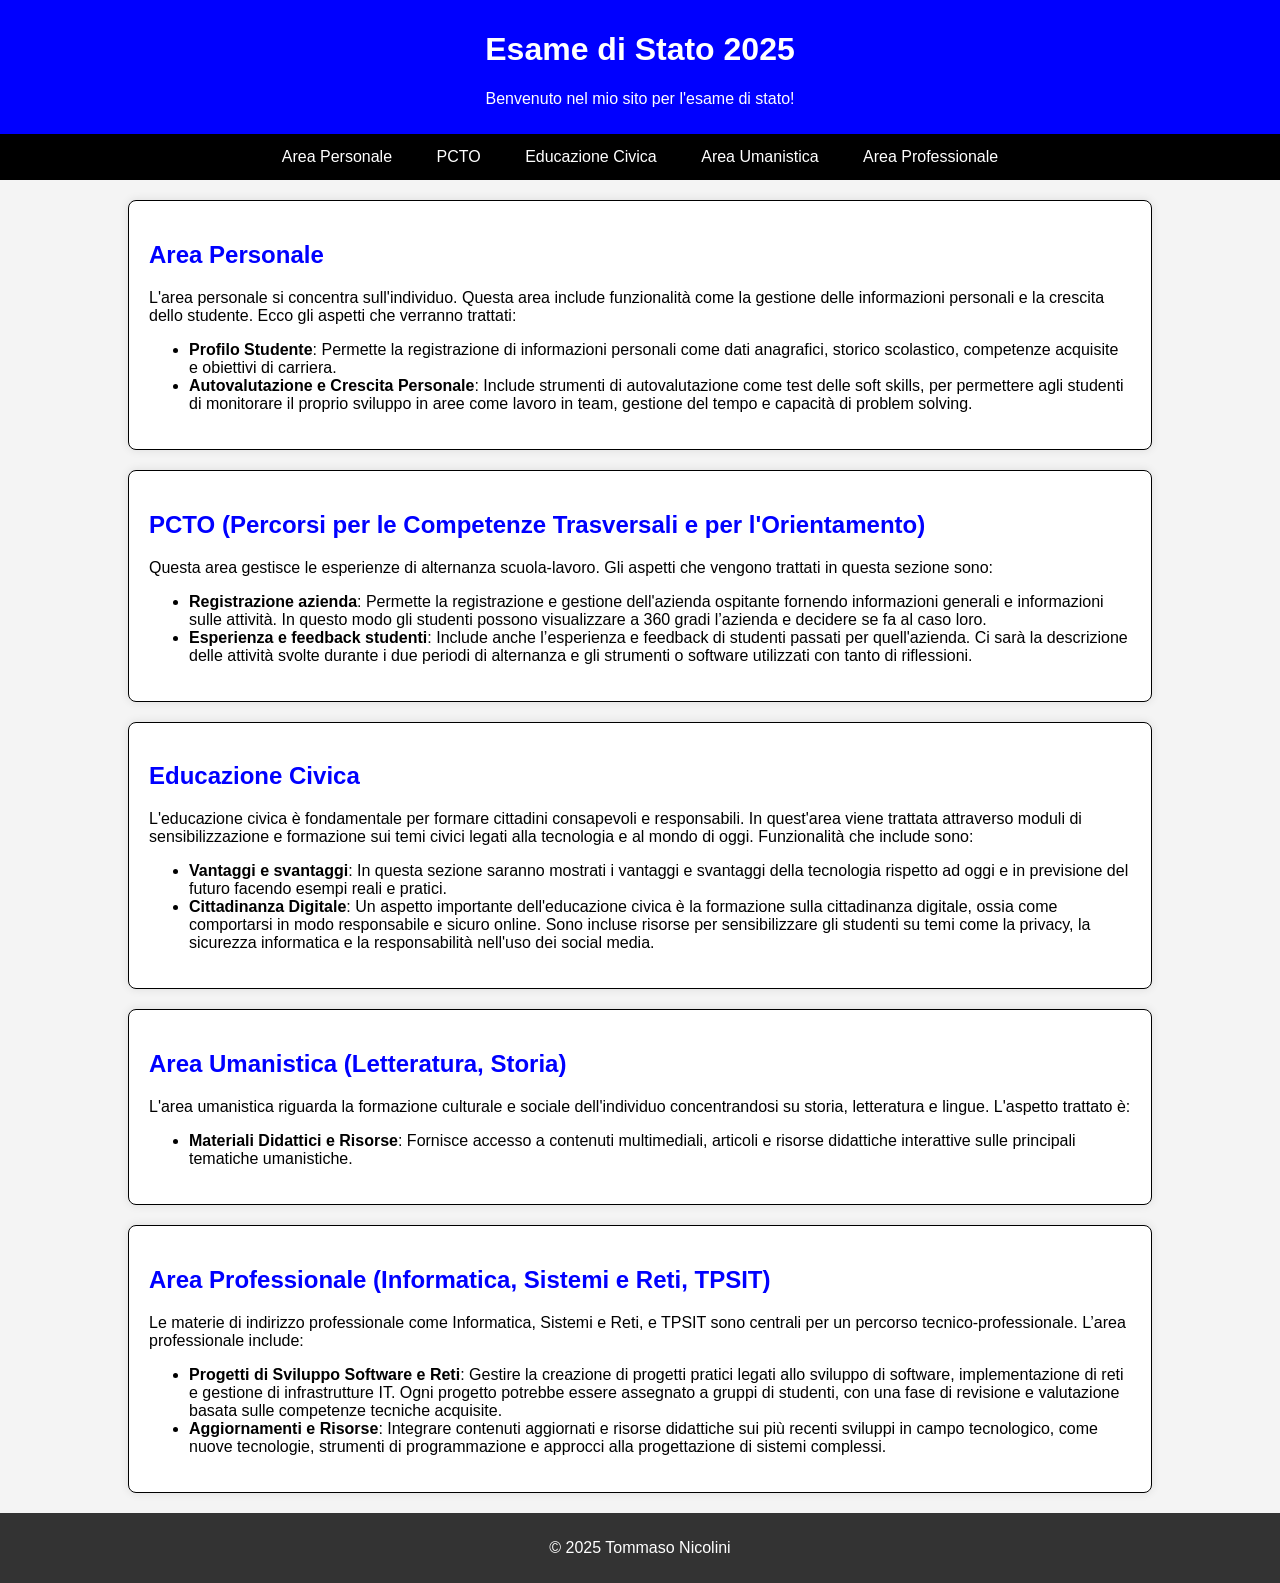
==== index.html @ be48b4ac "Update and rename sito1.html to index.html" ====
<!DOCTYPE html>
<html lang="it">
<head>
    <meta charset="UTF-8" />
    <meta name="viewport" content="width=device-width, initial-scale=1.0"/>
    <title>Esame di Stato</title>
    <link rel="stylesheet" href="css/stilePagIniziale.css" />
</head>
<body>

<header>
    <h1>Esame di Stato 2025</h1>
    <p>Benvenuto nel mio sito per l'esame di stato!</p>
</header>

<nav>
    <a href="area-personale.html">Area Personale</a>
    <a href="pcto.html">PCTO</a>
    <a href="educazione-civica.html">Educazione Civica</a>
    <a href="area-umanistica.html">Area Umanistica</a>
    <a href="area-professionale.html">Area Professionale</a>
</nav>

<div class="container">
    <!-- Sezione Area Personale -->
    <div id="area-personale" class="block">
        <h2>Area Personale</h2>
        <p>L'area personale si concentra sull'individuo. Questa area include funzionalità come la gestione delle informazioni personali e la crescita dello studente. Ecco gli aspetti che verranno trattati:</p>
        <ul>
            <li><strong>Profilo Studente</strong>: Permette la registrazione di informazioni personali come dati anagrafici, storico scolastico, competenze acquisite e obiettivi di carriera.</li>
            <li><strong>Autovalutazione e Crescita Personale</strong>: Include strumenti di autovalutazione come test delle soft skills, per permettere agli studenti di monitorare il proprio sviluppo in aree come lavoro in team, gestione del tempo e capacità di problem solving.</li>
        </ul>
    </div>

    <!-- Sezione PCTO -->
    <div id="pcto" class="block">
        <h2>PCTO (Percorsi per le Competenze Trasversali e per l'Orientamento)</h2>
        <p>Questa area gestisce le esperienze di alternanza scuola-lavoro. Gli aspetti che vengono trattati in questa sezione sono:</p>
        <ul>
            <li><strong>Registrazione azienda</strong>: Permette la registrazione e gestione dell'azienda ospitante fornendo informazioni generali e informazioni sulle attività. In questo modo gli studenti possono visualizzare a 360 gradi l’azienda e decidere se fa al caso loro.</li>
            <li><strong>Esperienza e feedback studenti</strong>: Include anche l’esperienza e feedback di studenti passati per quell'azienda. Ci sarà la descrizione delle attività svolte durante i due periodi di alternanza e gli strumenti o software utilizzati con tanto di riflessioni.</li>
        </ul>
    </div>

    <!-- Sezione Educazione Civica -->
    <div id="educazione-civica" class="block">
        <h2>Educazione Civica</h2>
        <p>L'educazione civica è fondamentale per formare cittadini consapevoli e responsabili. In quest'area viene trattata attraverso moduli di sensibilizzazione e formazione sui temi civici legati alla tecnologia e al mondo di oggi. Funzionalità che include sono:</p>
        <ul>
            <li><strong>Vantaggi e svantaggi</strong>: In questa sezione saranno mostrati i vantaggi e svantaggi della tecnologia rispetto ad oggi e in previsione del futuro facendo esempi reali e pratici.</li>
            <li><strong>Cittadinanza Digitale</strong>: Un aspetto importante dell'educazione civica è la formazione sulla cittadinanza digitale, ossia come comportarsi in modo responsabile e sicuro online. Sono incluse risorse per sensibilizzare gli studenti su temi come la privacy, la sicurezza informatica e la responsabilità nell'uso dei social media.</li>
        </ul>
    </div>

    <!-- Sezione Area Umanistica -->
    <div id="area-umanistica" class="block">
        <h2>Area Umanistica (Letteratura, Storia)</h2>
        <p>L'area umanistica riguarda la formazione culturale e sociale dell'individuo concentrandosi su storia, letteratura e lingue. L'aspetto trattato è:</p>
        <ul>
            <li><strong>Materiali Didattici e Risorse</strong>: Fornisce accesso a contenuti multimediali, articoli e risorse didattiche interattive sulle principali tematiche umanistiche.</li>
        </ul>
    </div>

    <!-- Sezione Area Professionale -->
    <div id="area-professionale" class="block">
        <h2>Area Professionale (Informatica, Sistemi e Reti, TPSIT)</h2>
        <p>Le materie di indirizzo professionale come Informatica, Sistemi e Reti, e TPSIT sono centrali per un percorso tecnico-professionale. L’area professionale include:</p>
        <ul>
            <li><strong>Progetti di Sviluppo Software e Reti</strong>: Gestire la creazione di progetti pratici legati allo sviluppo di software, implementazione di reti e gestione di infrastrutture IT. Ogni progetto potrebbe essere assegnato a gruppi di studenti, con una fase di revisione e valutazione basata sulle competenze tecniche acquisite.</li>
            <li><strong>Aggiornamenti e Risorse</strong>: Integrare contenuti aggiornati e risorse didattiche sui più recenti sviluppi in campo tecnologico, come nuove tecnologie, strumenti di programmazione e approcci alla progettazione di sistemi complessi.</li>
        </ul>
    </div>
</div>

<footer>
    <p>&copy; 2025 Tommaso Nicolini</p>
</footer>

</body>
</html>
---- css/stilePagIniziale.css ----
body {
    font-family: Arial, sans-serif;
    margin: 0;
    padding: 0;
    background-color: #f4f4f4;
}

header {
    background-color: #0000ff;
    color: white;
    padding: 10px 0;
    text-align: center;
}

nav {
    text-align: center;
    background-color: #000000;
}

nav a {
    color: white;
    padding: 14px 20px;
    text-decoration: none;
    display: inline-block;
}

nav a:hover {
    background-color: #ddd;
    color: black;
}

.container {
    width: 80%;
    margin: 20px auto;
}

.block {
    background-color: #fff;
    margin: 20px 0;
    padding: 20px;
    border-radius: 8px;
    box-shadow: 0 0 10px rgba(0, 0, 0, 0.1);
    border: 1px solid black; /* Cornice nera */
}

.block h2 {
    color: #0000ff;
}

footer {
    text-align: center;
    padding: 10px;
    background-color: #333;
    color: white;
}
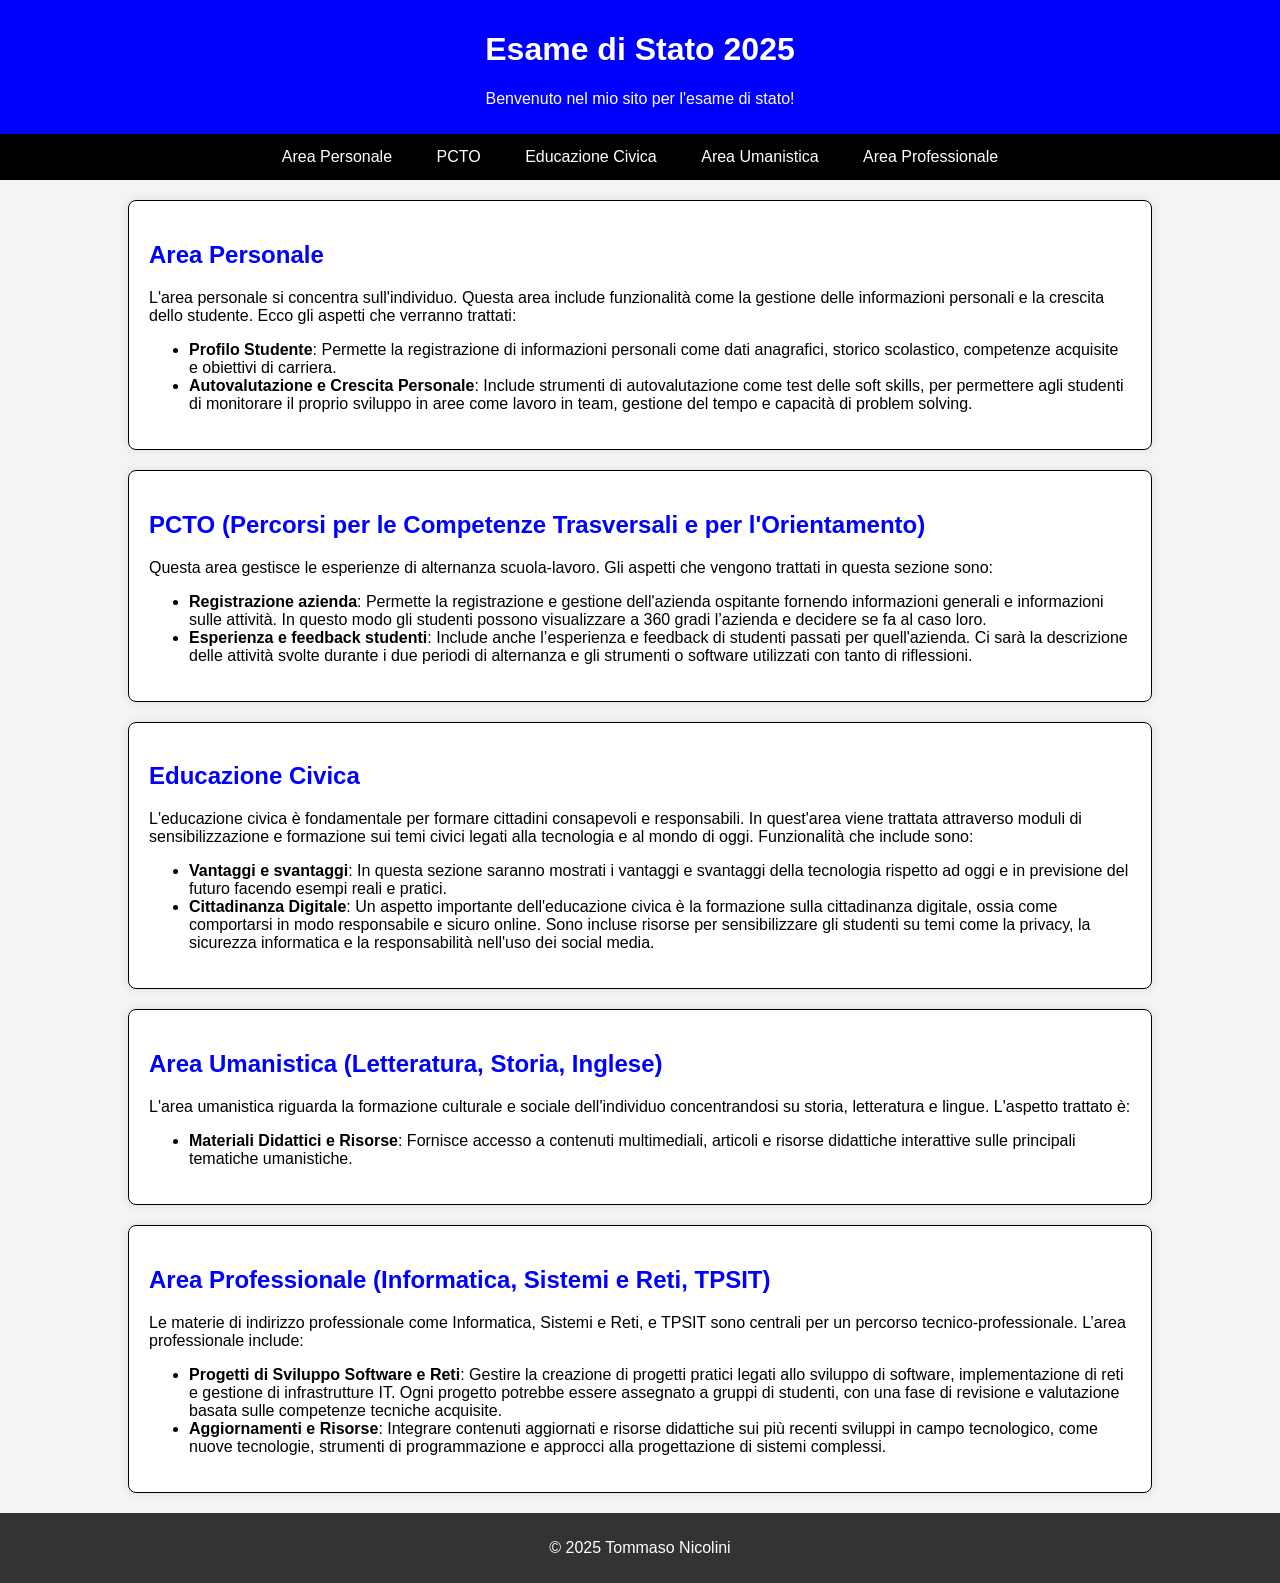
==== commit bb65349d: "modifiche index.html" ====
--- a/index.html
+++ b/index.html
@@ -54,7 +54,7 @@
 
     <!-- Sezione Area Umanistica -->
     <div id="area-umanistica" class="block">
-        <h2>Area Umanistica (Letteratura, Storia)</h2>
+        <h2>Area Umanistica (Letteratura, Storia, Inglese)</h2>
         <p>L'area umanistica riguarda la formazione culturale e sociale dell'individuo concentrandosi su storia, letteratura e lingue. L'aspetto trattato è:</p>
         <ul>
             <li><strong>Materiali Didattici e Risorse</strong>: Fornisce accesso a contenuti multimediali, articoli e risorse didattiche interattive sulle principali tematiche umanistiche.</li>
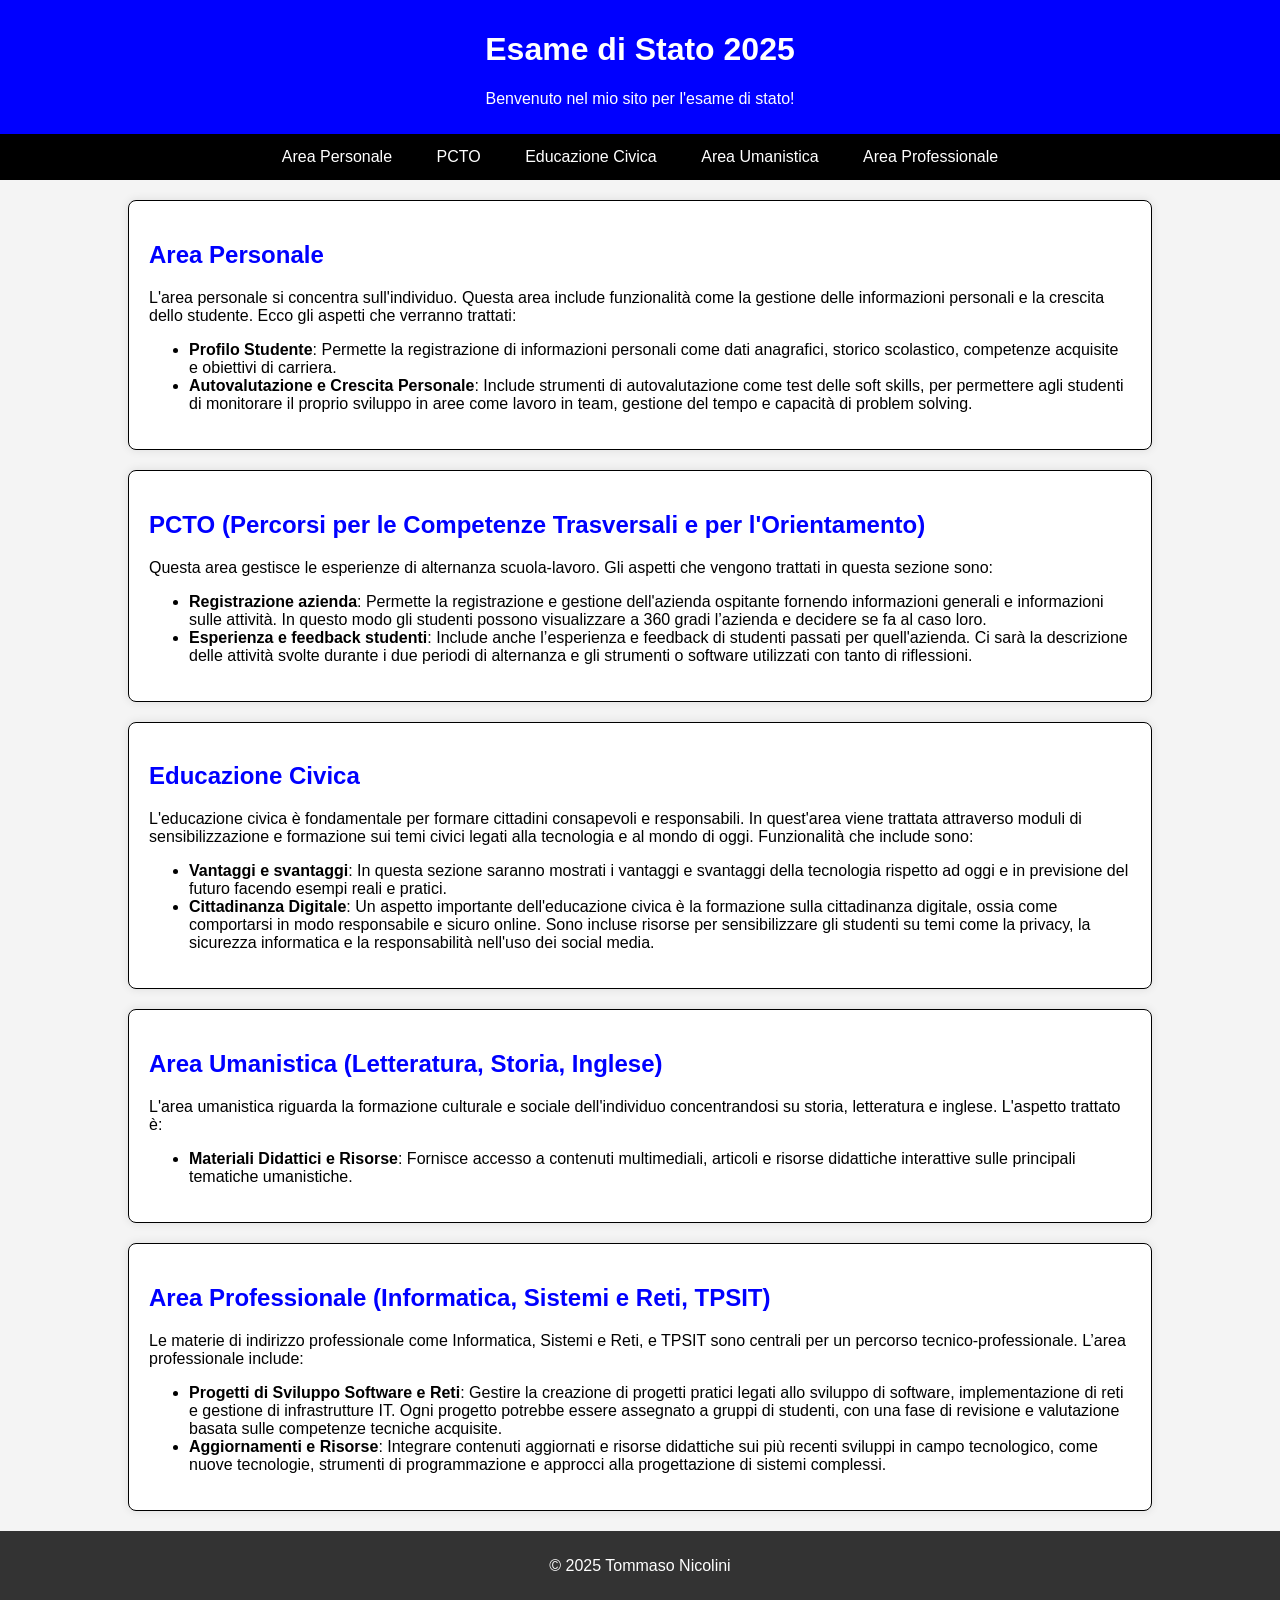
==== commit 1f09fd33: "." ====
--- a/index.html
+++ b/index.html
@@ -55,7 +55,7 @@
     <!-- Sezione Area Umanistica -->
     <div id="area-umanistica" class="block">
         <h2>Area Umanistica (Letteratura, Storia, Inglese)</h2>
-        <p>L'area umanistica riguarda la formazione culturale e sociale dell'individuo concentrandosi su storia, letteratura e lingue. L'aspetto trattato è:</p>
+        <p>L'area umanistica riguarda la formazione culturale e sociale dell'individuo concentrandosi su storia, letteratura e inglese. L'aspetto trattato è:</p>
         <ul>
             <li><strong>Materiali Didattici e Risorse</strong>: Fornisce accesso a contenuti multimediali, articoli e risorse didattiche interattive sulle principali tematiche umanistiche.</li>
         </ul>
